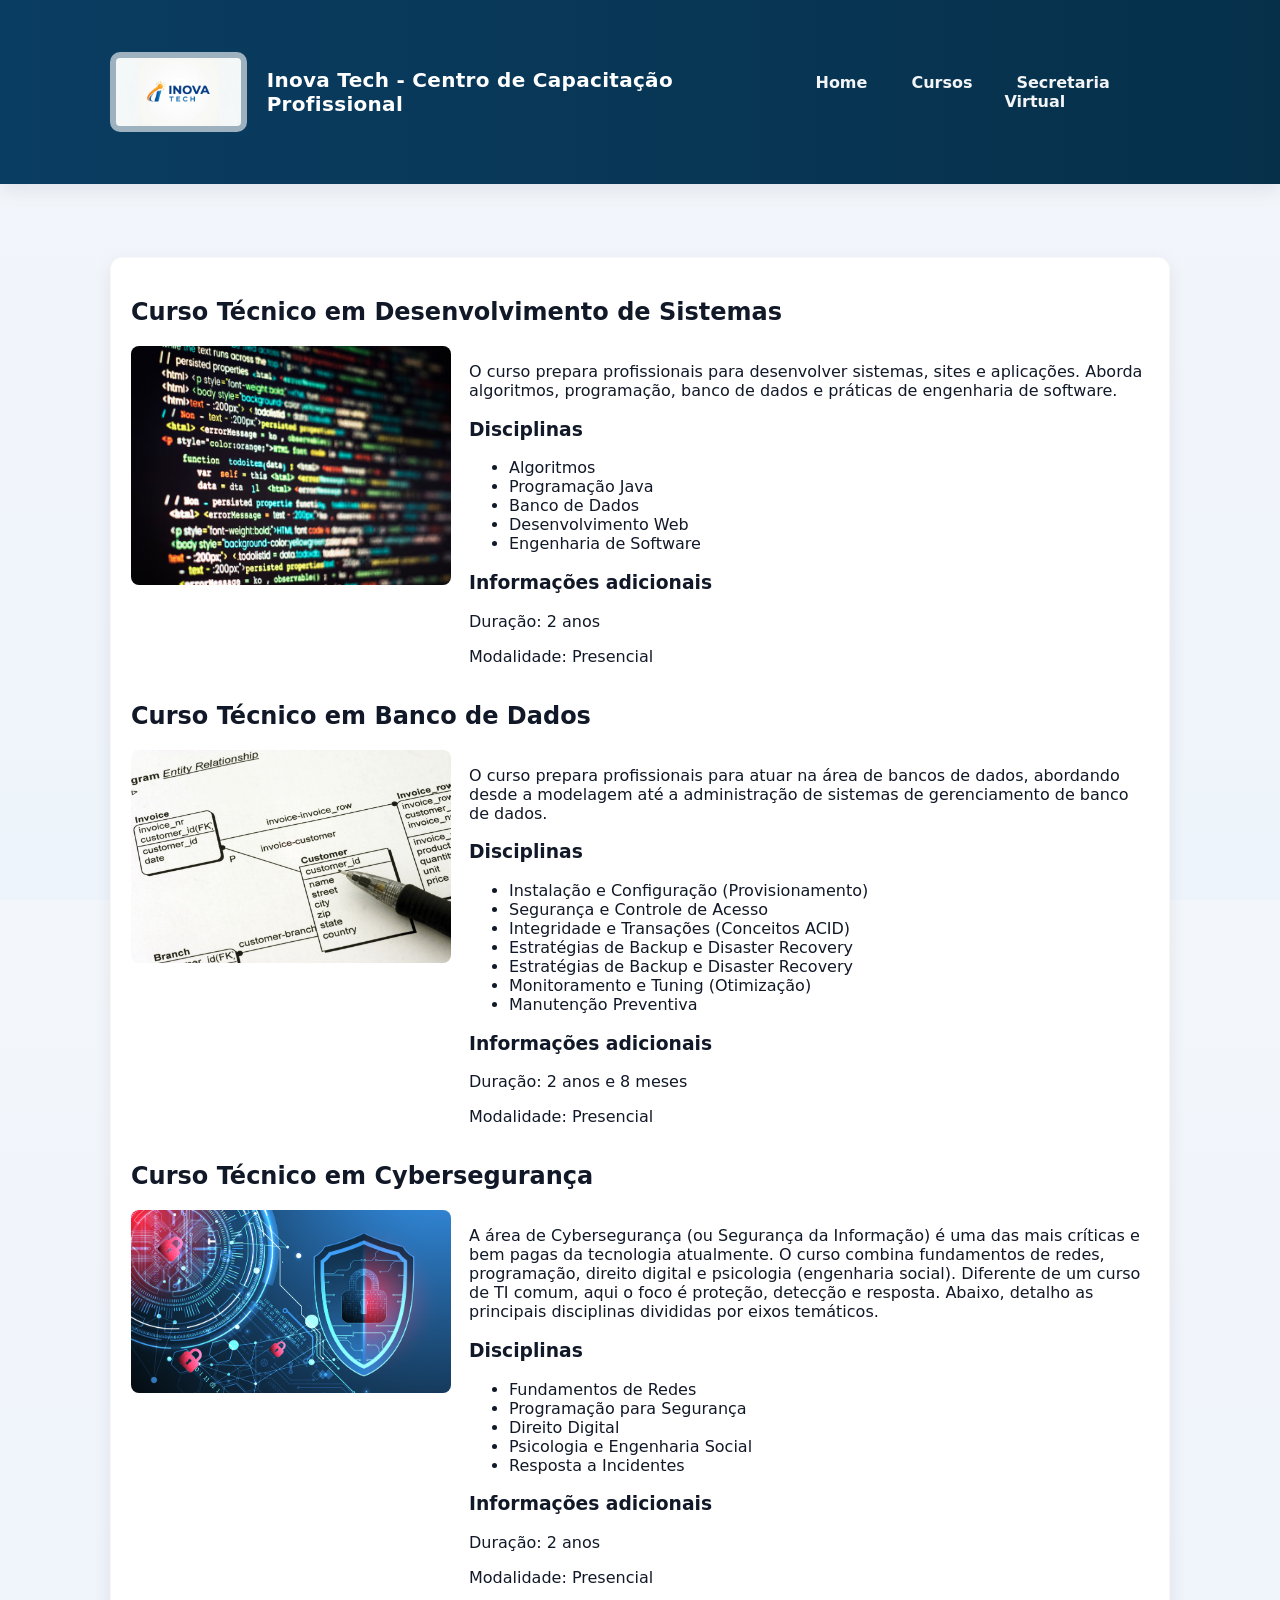
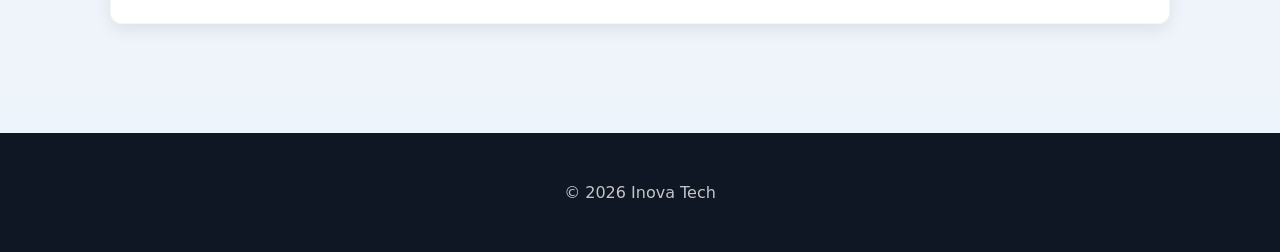
==== HTML/cursos.html @ 531f15fc ":feat:atualizando" ====
<!DOCTYPE html>
<html lang="pt-br">
<head>
<meta charset="UTF-8">
<meta name="viewport" content="width=device-width, initial-scale=1.0">
<title>Cursos - Inova Tech - Centro de Capacitação Profissional</title>
<link rel="stylesheet" href="../css/style.css">
</head>

<body>

<header>
  <div class="container">
    <div class="brand">
      <img src="../assets/img/logo.png" alt="Inova Tech">
      <h1>Inova Tech - Centro de Capacitação Profissional</h1>
    </div>

    <nav>
      <ul>
        <li><a href="../index.html">Home</a></li>
        <li><a href="cursos.html">Cursos</a></li>
        <li><a href="secretaria.html">Secretaria Virtual</a></li>
      </ul>
    </nav>
  </div>
</header>

<main>
  <div class="container">

    <section class="card">
      <h2>Curso Técnico em Desenvolvimento de Sistemas</h2>

      <div style="display:flex;gap:18px;flex-wrap:wrap;align-items:flex-start">
        <img src="../assets/img/dev.jpg" alt="Curso Desenvolvimento" style="width:320px;height:auto;border-radius:8px;object-fit:cover">

        <div style="flex:1">
          <p>O curso prepara profissionais para desenvolver sistemas, sites e aplicações. Aborda algoritmos, programação, banco de dados e práticas de engenharia de software.</p>

          <h3>Disciplinas</h3>
          <ul>
            <li>Algoritmos</li>
            <li>Programação Java</li>
            <li>Banco de Dados</li>
            <li>Desenvolvimento Web</li>
            <li>Engenharia de Software</li>
          </ul>

          <h3>Informações adicionais</h3>
          <p>Duração: 2 anos</p>
          <p>Modalidade: Presencial</p>
        </div>
      </div>

      <h2>Curso Técnico em Banco de Dados</h2>

      <div style="display:flex;gap:18px;flex-wrap:wrap;align-items:flex-start">
        <img src="../assets/img/banco.jpg" alt="Curso Banco de Dados" style="width:320px;height:auto;border-radius:8px;object-fit:cover">

        <div style="flex:1">
          <p>O curso prepara profissionais para atuar na área de bancos de dados, abordando desde a modelagem até a administração de sistemas de gerenciamento de banco de dados.</p>

          <h3>Disciplinas</h3>
          <ul>
            <li>Instalação e Configuração (Provisionamento)</li>
            <li>Segurança e Controle de Acesso</li>
            <li>Integridade e Transações (Conceitos ACID)</li>
            <li>Estratégias de Backup e Disaster Recovery</li>
            <li>Estratégias de Backup e Disaster Recovery</li>
            <li>Monitoramento e Tuning (Otimização)</li>
            <li>Manutenção Preventiva</li>
          </ul>

          <h3>Informações adicionais</h3>
          <p>Duração: 2 anos e 8 meses</p>
          <p>Modalidade: Presencial</p>
        </div>
      </div>

      <h2>Curso Técnico em Cybersegurança</h2>

      <div style="display:flex;gap:18px;flex-wrap:wrap;align-items:flex-start">
        <img src="../assets/img/cyber.jpg" alt="Curso Cybersegurança" style="width:320px;height:auto;border-radius:8px;object-fit:cover">

        <div style="flex:1">
          <p>A área de Cybersegurança (ou Segurança da Informação) é uma das mais críticas e bem pagas da tecnologia atualmente. O curso combina fundamentos de redes, programação, direito digital e psicologia (engenharia social).
    Diferente de um curso de TI comum, aqui o foco é proteção, detecção e resposta. Abaixo, detalho as principais disciplinas divididas por eixos temáticos.</p>

          <h3>Disciplinas</h3>
          <ul>
            <li>Fundamentos de Redes</li>
            <li>Programação para Segurança</li>
            <li>Direito Digital</li>
            <li>Psicologia e Engenharia Social</li>
            <li>Resposta a Incidentes  </li>
          </ul>

          <h3>Informações adicionais</h3>
          <p>Duração: 2 anos</p>
          <p>Modalidade: Presencial</p>
        </div>
      </div>

    </section>

  </div>
</main>

<footer>
  <div class="container">
    <p style="text-align:center;color:rgba(255,255,255,0.75)">© 2026 Inova Tech</p>
  </div>
</footer>

</body>
</html>
---- css/style.css ----
:root{
  --bg:#f6f8fb;
  --card:#ffffff;
  --primary:#0a3d62;
  --accent:#2ecc71;
  --muted:#6b7280;
  --glass: rgba(255,255,255,0.6);
  --radius:12px;
  --shadow: 0 6px 18px rgba(10,13,30,0.08);
}

*{box-sizing:border-box}
html,body{
  height:100%;
}
body{
  font-family: Inter, system-ui, -apple-system, 'Segoe UI', Roboto, Arial, sans-serif;
  margin:0;
  background: linear-gradient(180deg, #f3f6fb 0%, #eef4fb 100%);
  color:#111827;
  -webkit-font-smoothing:antialiased;
  -moz-osx-font-smoothing:grayscale;
}

.container{
  max-width:1100px;
  margin:0 auto;
  padding:28px 20px;
}

header{
  background: linear-gradient(90deg,var(--primary),#06304a);
  color:white;
  padding:24px 0;
  box-shadow: var(--shadow);
}

header .container{
  display:flex;
  align-items:center;
  justify-content:space-between;
  gap:20px;
}

.brand{
  display:flex;
  align-items:center;
  gap:20px;
}

.brand img{width:px;height:80px;object-fit:contain;border-radius:10px;background:var(--glass);padding:6px}

.brand h1{font-size:20px;margin:0;letter-spacing:0.3px}

nav ul{
  display:flex;
  gap:20px;
  list-style:none;
  margin:0;padding:0;
  justify-content: center;
}

/* removido o bloco de caixa do nav: deixa o nav transparente sobre o header */
header nav{
  background: transparent;
  padding: 0;
  border-radius: 0;
  box-shadow: none;
  border: none;
  backdrop-filter: none;
}

nav a{
  color:rgba(255,255,255,0.95);
  text-decoration:none;
  font-weight:600;
  padding:10px 12px;
  border-radius:8px;
  transition:background .18s, transform .12s;
}

nav a:hover{background:rgba(255,255,255,0.06);transform:translateY(-2px)}

main{padding:25px;
  margin:20px;
}

section{
  margin-bottom:36px;
}

.section-title{
  display:flex;align-items:center;gap:12px;margin-bottom:14px
}

.section-title h2{margin:0;font-size:18px;color:var(--primary)}

.card{
  background:var(--card);
  border-radius:var(--radius);
  padding:20px;
  box-shadow:var(--shadow);
  border:1px solid rgba(10,13,30,0.03);
}

fieldset{
  border:none; /* transformed into card */
  padding:0;margin:0;
}

legend{font-weight:700;color:var(--primary);margin-bottom:12px}

.form-grid{
  display:grid;
  grid-template-columns:repeat(2,1fr);
  gap:14px 18px;
}

.form-grid-full{grid-column:1/-1}

label{
  display:block;font-size:14px;color:var(--muted);margin-bottom:6px
}

input[type='text'],
input[type='email'],
input[type='tel'],
input[type='date'],
select,
textarea,
input[type='file']{
  width:100%;
  padding:10px 12px;
  border-radius:8px;
  border:1px solid rgba(15,23,42,0.08);
  background:linear-gradient(180deg, #fff, #fbfdff);
  transition:box-shadow .15s, transform .08s, border-color .12s;
  font-size:14px;color:#0b1220
}

input:focus,select:focus,textarea:focus{
  outline:none;
  box-shadow:0 6px 18px rgba(10,61,98,0.08);
  border-color:var(--primary);
  transform:translateY(-1px);
}

textarea{min-height:120px;resize:vertical}

.smallnote{font-size:12px;color:var(--muted);margin-top:6px}

.actions{display:flex;gap:12px;align-items:center;margin-top:14px}

button{
  cursor:pointer;
  padding:10px 16px;
  border-radius:10px;
  border:0;
  font-weight:700;
  transition:transform .12s, box-shadow .12s;
}

button:active{transform:translateY(1px)}

.btn-primary{background:var(--primary);color:white;box-shadow:0 8px 30px rgba(10,61,98,0.12)}
.btn-secondary{background:transparent;border:1px solid rgba(10,13,30,0.06);color:var(--primary)}

.help-row{display:flex;gap:12px;align-items:center}

footer{
  background:#0f1724;
  color:rgba(255,255,255,0.85);
  padding:22px 0;
}

footer p{margin:0;text-align:center}

/* Responsive */
@media (max-width:900px){
  .form-grid{grid-template-columns:1fr}
  header .container{flex-direction:column;align-items:flex-start}
  nav ul{flex-wrap:wrap}
}

@media (max-width:480px){
  .brand h1{font-size:18px}
  .container{padding:18px}
  .brand img{width:70px;height:70px}
}
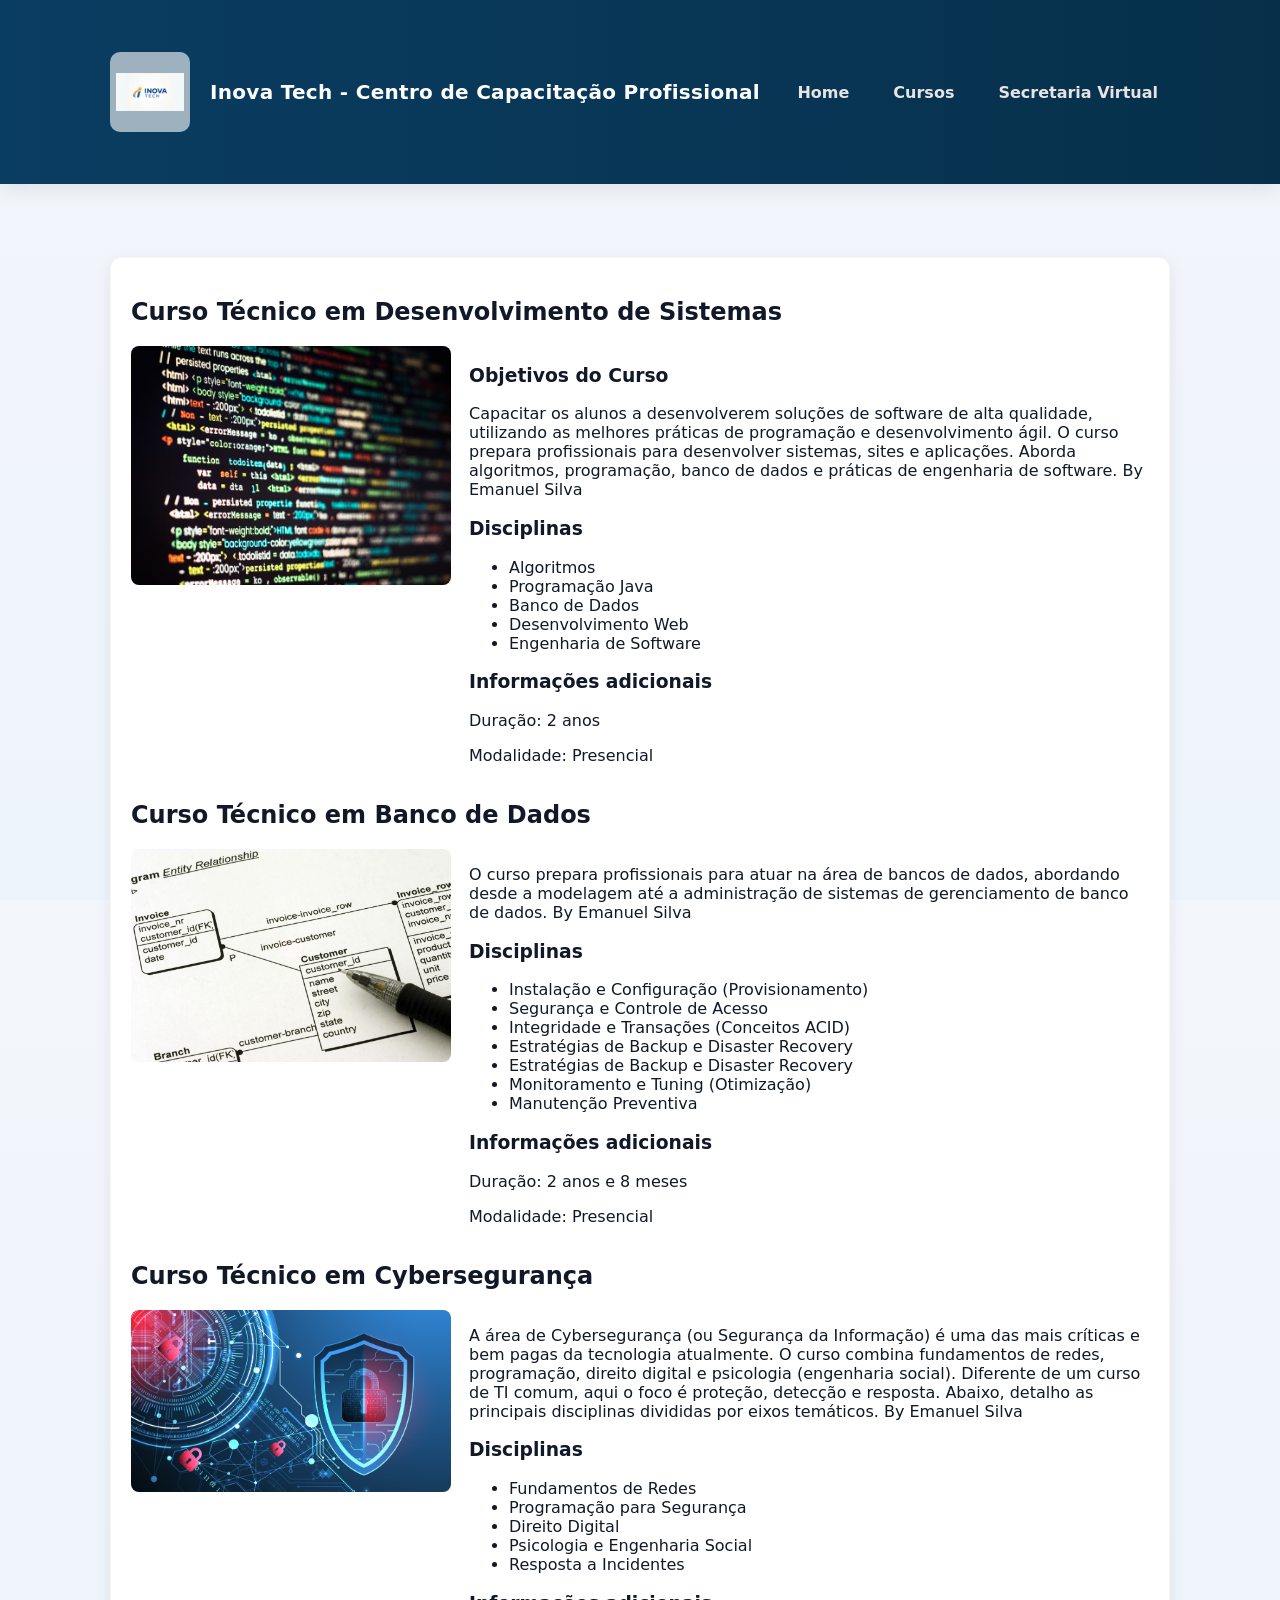
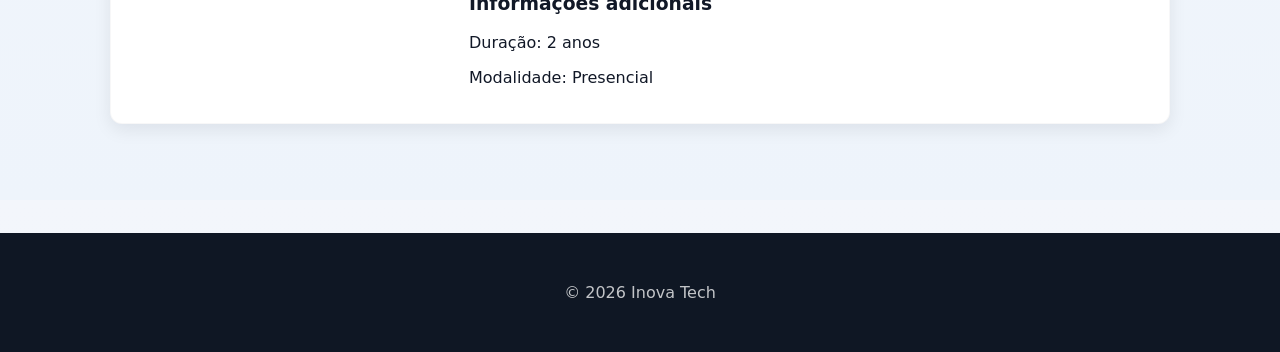
==== commit ee3c72ee: ":feat:atualizando" ====
--- a/HTML/cursos.html
+++ b/HTML/cursos.html
@@ -36,7 +36,12 @@
         <img src="../assets/img/dev.jpg" alt="Curso Desenvolvimento" style="width:320px;height:auto;border-radius:8px;object-fit:cover">
 
         <div style="flex:1">
-          <p>O curso prepara profissionais para desenvolver sistemas, sites e aplicações. Aborda algoritmos, programação, banco de dados e práticas de engenharia de software.</p>
+          <article>
+            <h3>Objetivos do Curso</h3>
+            <p>Capacitar os alunos a desenvolverem soluções de software de alta qualidade, utilizando as melhores práticas de programação e desenvolvimento ágil.
+            O curso prepara profissionais para desenvolver sistemas, sites e aplicações. Aborda algoritmos, programação, banco de dados e práticas de engenharia de software.
+            </p>
+          </article>
 
           <h3>Disciplinas</h3>
           <ul>
@@ -59,8 +64,9 @@
         <img src="../assets/img/banco.jpg" alt="Curso Banco de Dados" style="width:320px;height:auto;border-radius:8px;object-fit:cover">
 
         <div style="flex:1">
+          <article>
           <p>O curso prepara profissionais para atuar na área de bancos de dados, abordando desde a modelagem até a administração de sistemas de gerenciamento de banco de dados.</p>
-
+          </article>
           <h3>Disciplinas</h3>
           <ul>
             <li>Instalação e Configuração (Provisionamento)</li>
@@ -84,8 +90,10 @@
         <img src="../assets/img/cyber.jpg" alt="Curso Cybersegurança" style="width:320px;height:auto;border-radius:8px;object-fit:cover">
 
         <div style="flex:1">
+          <article>
           <p>A área de Cybersegurança (ou Segurança da Informação) é uma das mais críticas e bem pagas da tecnologia atualmente. O curso combina fundamentos de redes, programação, direito digital e psicologia (engenharia social).
     Diferente de um curso de TI comum, aqui o foco é proteção, detecção e resposta. Abaixo, detalho as principais disciplinas divididas por eixos temáticos.</p>
+          </article>
 
           <h3>Disciplinas</h3>
           <ul>
--- a/css/style.css
+++ b/css/style.css
@@ -9,6 +9,8 @@
   --shadow: 0 6px 18px rgba(10,13,30,0.08);
 }
 
+
+
 *{box-sizing:border-box}
 html,body{
   height:100%;
@@ -26,6 +28,10 @@
   max-width:1100px;
   margin:0 auto;
   padding:28px 20px;
+} 
+
+article p::after{
+  content: ' By Emanuel Silva';
 }
 
 header{
@@ -48,7 +54,10 @@
   gap:20px;
 }
 
-.brand img{width:px;height:80px;object-fit:contain;border-radius:10px;background:var(--glass);padding:6px}
+.brand img{width:80px;height:80px;object-fit:contain;border-radius:10px;background:var(--glass);padding:6px}
+
+/* imagens responsivas */
+img{max-width:100%;height:auto;display:block}
 
 .brand h1{font-size:20px;margin:0;letter-spacing:0.3px}
 
@@ -70,8 +79,12 @@
   backdrop-filter: none;
 }
 
+/* NAV - estilos de links no cabeçalho
+   Onde: bloco responsável pelos links do menu (header > nav)
+   O que faz: cor padrão, cor após visita e efeito visual ao passar o mouse (hover)
+*/
 nav a{
-  color:rgba(255,255,255,0.95);
+  color: rgba(243,237,237,0.95);
   text-decoration:none;
   font-weight:600;
   padding:10px 12px;
@@ -79,7 +92,17 @@
   transition:background .18s, transform .12s;
 }
 
-nav a:hover{background:rgba(255,255,255,0.06);transform:translateY(-2px)}
+/* cor aplicada a links já visitados (apenas visual) */
+nav a:visited{
+  color: #7c3aed; /* roxo */
+}
+
+/* hover: destaca o link quando o mouse passa por cima */
+nav a:hover{
+  color: #ffffff;
+  background: rgba(255,255,255,0.08);
+  transform:translateY(-2px);
+}
 
 main{padding:25px;
   margin:20px;
@@ -151,39 +174,81 @@
 
 .actions{display:flex;gap:12px;align-items:center;margin-top:14px}
 
+/* BOTÕES - estilos globais e interações
+   Onde: regras para <button> e classes .btn-primary / .btn-secondary
+   O que faz: define aparência base e efeitos on-hover/active
+*/
 button{
   cursor:pointer;
   padding:10px 16px;
   border-radius:10px;
   border:0;
   font-weight:700;
-  transition:transform .12s, box-shadow .12s;
-}
-
+  transition:transform .12s, box-shadow .12s, background .12s;
+}
+
+/* efeito ao pressionar */
 button:active{transform:translateY(1px)}
 
+/* efeito visual quando o mouse está sobre o botão */
+button:hover{transform:translateY(-3px) scale(1.02);box-shadow:0 10px 30px rgba(10,13,30,0.12)}
+
+/* botão principal */
 .btn-primary{background:var(--primary);color:white;box-shadow:0 8px 30px rgba(10,61,98,0.12)}
+/* cor alternativa no hover para .btn-primary */
+.btn-primary:hover{background: #08304a}
+
+/* botão secundário */
 .btn-secondary{background:transparent;border:1px solid rgba(10,13,30,0.06);color:var(--primary)}
 
 .help-row{display:flex;gap:12px;align-items:center}
 
+/* RODAPÉ (footer) - destaque ao passar o mouse
+   Onde: footer e seu parágrafo interno
+   O que faz: aumenta o padding do footer e o tamanho do texto para chamar atenção
+*/
 footer{
   background:#0f1724;
   color:rgba(255,255,255,0.85);
   padding:22px 0;
-}
-
-footer p{margin:0;text-align:center}
+  transition:transform .12s, padding .12s;
+}
+
+/* ao passar o mouse sobre o rodapé */
+footer:hover{padding:30px 0}
+
+footer p{
+  margin:0;
+  text-align:center;
+  transition:font-size .12s;
+}
+
+footer:hover p{font-size:1.05rem}
+
+/* SELECTION - cor ao selecionar texto com o mouse
+   Onde: pseudo-elementos ::selection e ::-moz-selection
+   O que faz: altera a cor do fundo e do texto quando o usuário marca/seleciona texto
+   Observação: alguns navegadores podem acrescentar uma seleção azul por cima se houver regras do sistema, recarregue a página para ver mudanças.
+*/
+::selection{background:#7c3aed;color:#ffffff}
+::-moz-selection{background:#7c3aed;color:#ffffff}
 
 /* Responsive */
 @media (max-width:900px){
   .form-grid{grid-template-columns:1fr}
   header .container{flex-direction:column;align-items:flex-start}
-  nav ul{flex-wrap:wrap}
+  /* nav ocupa toda a largura e os links ficam alinhados à esquerda */
+  header nav{width:100%;margin-top:12px}
+  nav ul{flex-wrap:wrap;justify-content:flex-start}
+  nav a{padding:8px 10px}
 }
 
 @media (max-width:480px){
   .brand h1{font-size:18px}
   .container{padding:18px}
   .brand img{width:70px;height:70px}
-}+  /* em telas muito pequenas, empilha links do nav em coluna para melhor toque */
+  nav ul{flex-direction:column;gap:8px}
+  nav a{display:block;width:100%;padding:10px;border-radius:6px}
+}
+
